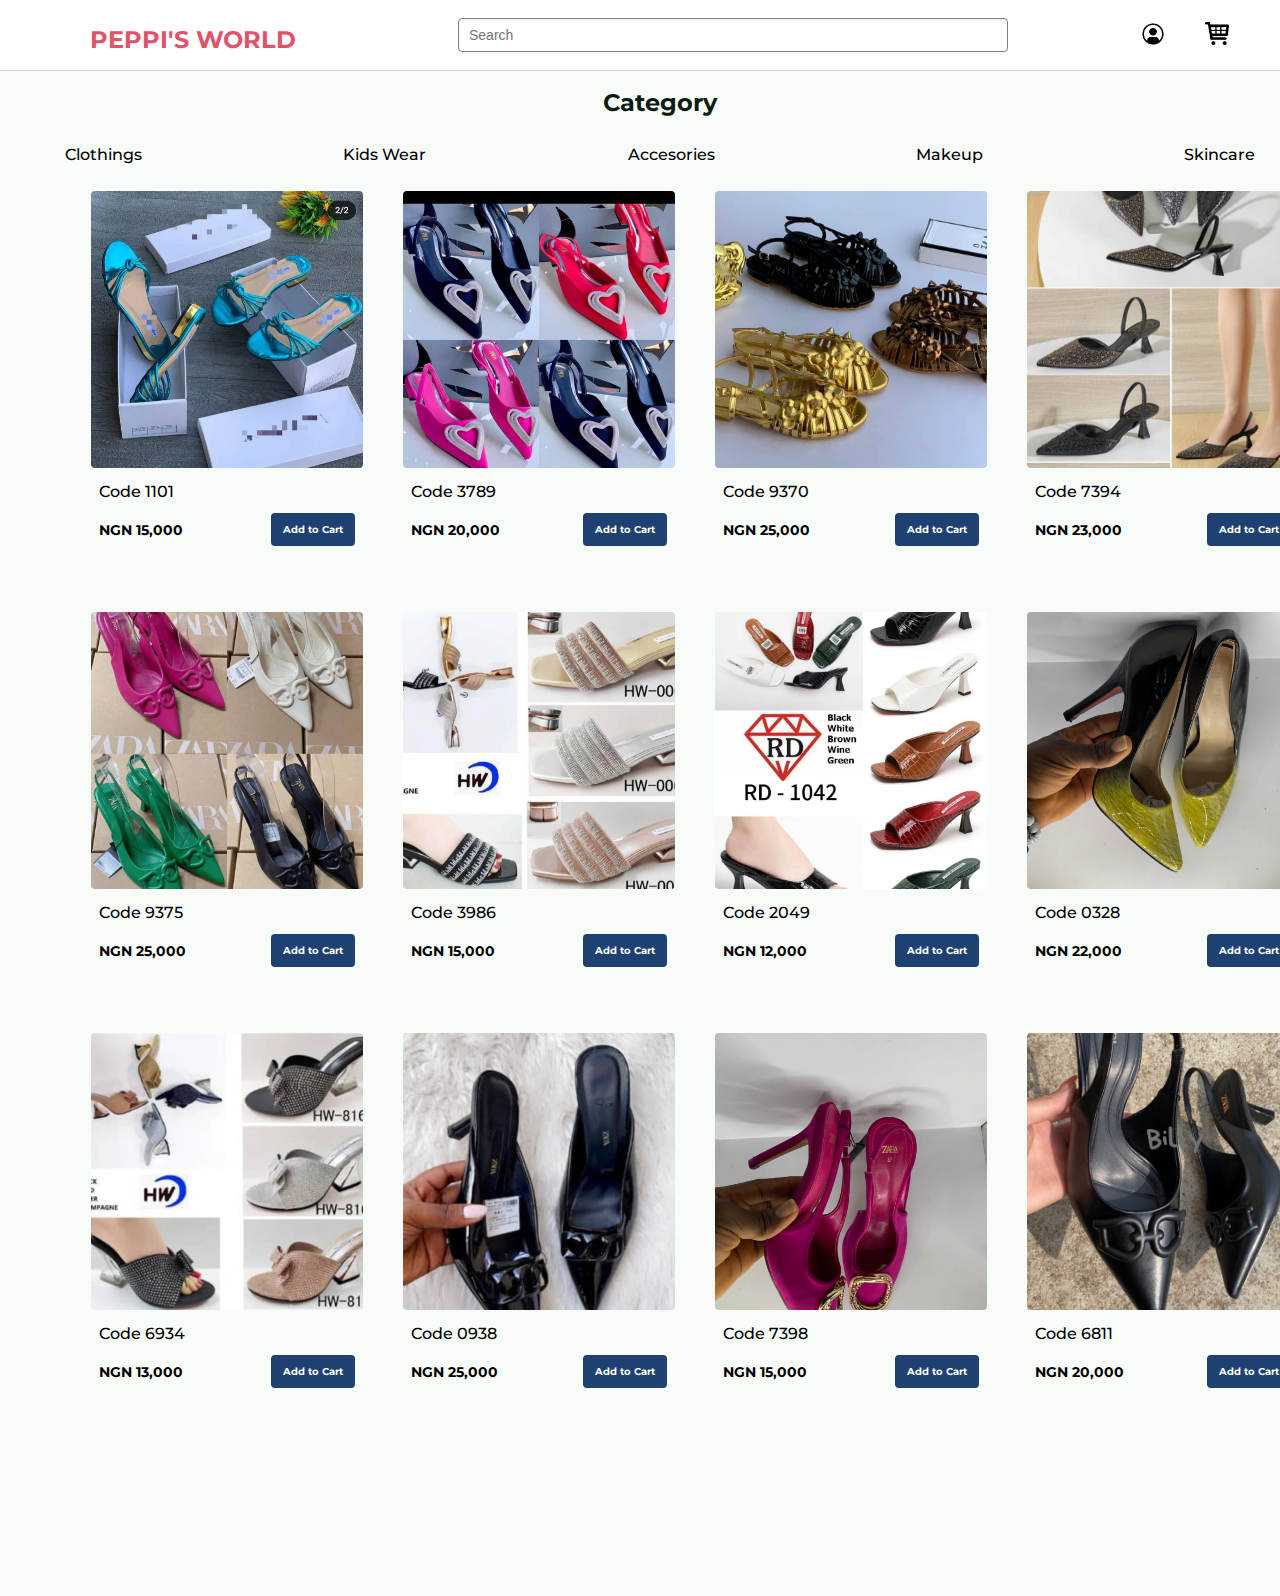
==== index.html @ 8a039e2f "updating-the-index" ====
<!DOCTYPE html>
<html>
    <head>
        <link rel="preconnect" href="https://fonts.googleapis.com">
        <link rel="preconnect" href="https://fonts.gstatic.com" crossorigin>
        <link href="https://fonts.googleapis.com/css2?family=Montserrat:wght@400;500;700&display=swap" rel="stylesheet">
          <link rel="stylesheet" href="styles/header.css">
          <link rel="stylesheet" href="styles/body.css">

          <link rel="stylesheet" href="https://cdnjs.cloudflare.com/ajax/libs/font-awesome/6.4.2/css/all.min.css" integrity="sha512-z3gLpd7yknf1YoNbCzqRKc4qyor8gaKU1qmn+CShxbuBusANI9QpRohGBreCFkKxLhei6S9CQXFEbbKuqLg0DA==" crossorigin="anonymous" referrerpolicy="no-referrer" />


          <script>
            function redirectToCart(productInfo) {
                window.location.href = 'cart.html?product=' + encodeURIComponent(JSON.stringify(productInfo));
            }
        </script>
    </head>
    <body class="whole-body">
        <div class="fixed-to-the-top-header">
            <div class="header">
                <div class="left-section-header">
                   <div class="logo-of-the-website">
                        PEPPI'S WORLD
                   </div> 
                </div>
                <div class="middle-section-header">
                    <input class="search-bar" type="text" placeholder="Search">
                </div>
                <div class="right-section-header">
                    <button class="cart-top-button">
                        <img class="black-cart-icon" src="icons/profile-icon.png" alt="">
                    </button>
                    <button class="cart-top-button" onclick="window.location.href='checkout.html';">
                        <img class="black-cart-icon" src="icons/black-cart-icon.png" alt="">
                    </button>
                    
                </div>
            </div>
        </div>

        <div>
            <div class="category-container">
                <div class="category">
                   Category
                </div>
                 <div class="category-box-button">
                    <button class="category-button">  
                         Clothings <i class="fa-solid fa-caret-down"></i>
                         <div class="drop-down-items">
                            <ul>
                                <li> <a href="#"> top </a></li>
                                <li> <a href="#">Skirt</a></li>
                              </ul>
                         </div>
                        </button>
                    
                     
                    
                    <button class="category-button">
                        Kids Wear <i class="fa-solid fa-caret-down"></i>
                        <div class="drop-down-items">
                            <ul>
                                <li> <a href="#"> top </a></li>
                                <li> <a href="#">Skirt</a></li>
                              </ul>
                         </div>
                    
                    </button> 
                    <button class="category-button">
                         Accesories <i class="fa-solid fa-caret-down"></i>
                    </button>
                    <button class="category-button">
                        Makeup    <i class="fa-solid fa-caret-down"></i>
                    </button>   
                    <button class="category-button">
                        Skincare  <i class="fa-solid fa-caret-down"></i>
                    </button> 

                 </div>  
            </div>
        </div>

        <div class="product-collection">
        <div class="product-container" onclick="redirectToCart({ 'image': 'images/WhatsApp Image 2023-11-13 at 12.34.05 PM (1).jpeg', 'name': 'Code 1101', 'price': 'NGN 15,000' });">
            <div class="image-container">
                <img class="product-image" src="images/WhatsApp Image 2023-11-13 at 12.34.05 PM (1).jpeg" alt="">
            </div>
                    <div class="name-price-addtoCart-container">
                            <div class="product-name-container">
                                <div class="product-name">
                                    Code 1101
                                </div>
                                
                            </div>
                            <div class="priceofproduct-and-addtoCart">
                                <div class="product-price">
                                    NGN 15,000
                                </div>
                                <button class="add-to-cart-button">
                                    Add to Cart
                                </button>
                            </div>
                        </div>    
                </div>

                <div class="product-container" onclick="redirectToCart({ 'image': 'images/WhatsApp Image 2023-11-13 at 12.34.04 PM (1).jpeg', 'name': 'Code 3789', 'price': 'NGN 20,000' });">
                    <div class="image-container">
                    <img class="product-image" src="images/WhatsApp Image 2023-11-13 at 12.34.04 PM (1).jpeg">
                    </div>
                    <div class="name-price-addtoCart-container">
                            <div class="product-name-container">
                                <div class="product-name">
                                    Code 3789
                                </div>
                                
                            </div>
                            <div class="priceofproduct-and-addtoCart">
                                <div class="product-price">
                                    NGN 20,000
                                </div>
                                <button class="add-to-cart-button">
                                    Add to Cart
                                </button>
                            </div>
                        </div>    
                </div>

                <div class="product-container" onclick="redirectToCart({ 'image': 'images/WhatsApp Image 2023-11-13 at 12.34.04 PM (1).jpeg', 'name': 'Code 9370', 'price': 'NGN 25,000' });">
                    <div class="image-container">
                    <img class="product-image" src="images/WhatsApp Image 2023-11-13 at 12.34.04 PM.jpeg" alt="">
                    </div>
                    <div class="name-price-addtoCart-container">
                            <div class="product-name-container">
                                <div class="product-name">
                                    Code 9370 
                                </div>
                                
                            </div>
                            <div class="priceofproduct-and-addtoCart">
                                <div class="product-price">
                                    NGN 25,000
                                </div>
                                <button class="add-to-cart-button">
                                    Add to Cart
                                </button>
                            </div>
                        </div>    
                </div>

                <div class="product-container" onclick="redirectToCart({ 'image': 'images/WhatsApp Image 2023-11-13 at 12.34.05 PM (1).jpeg', 'name': 'Code 7394', 'price': 'NGN 23,000' });">
                    <div class="image-container">
                    <img class="product-image" src="images/WhatsApp Image 2023-11-13 at 12.34.05 PM.jpeg" alt="">
                    </div>
                    <div class="name-price-addtoCart-container">
                            <div class="product-name-container">
                                <div class="product-name">
                                    Code 7394 
                                </div>
                                
                            </div>
                            <div class="priceofproduct-and-addtoCart">
                                <div class="product-price">
                                    NGN 23,000
                                </div>
                                <button class="add-to-cart-button">
                                    Add to Cart
                                </button>
                            </div>
                     </div>    
      
                </div>

                <div class="product-container" onclick="redirectToCart({ 'image': 'images/shoe5.jpeg', 'name': 'Code 9375', 'price': 'NGN 25,000' });">
                    <div class="image-container">
                    <img class="product-image" src="images/shoe5.jpeg" alt="">
                    </div>
                    <div class="name-price-addtoCart-container">
                            <div class="product-name-container">
                                <div class="product-name">
                                    Code 9375  
                                </div>
                                
                            </div>
                            <div class="priceofproduct-and-addtoCart">
                                <div class="product-price">
                                    NGN 25,000
                                </div>
                                <button class="add-to-cart-button">
                                    Add to Cart
                                </button>
                            </div>
                     </div>    
      
                </div>

                <div class="product-container" onclick="redirectToCart({ 'image': 'images/shoe6.jpeg', 'name': 'Code 3986', 'price': 'NGN 15,000' });">
                    <div class="image-container">
                    <img class="product-image" src="images/shoe6.jpeg" alt="">
                    </div>
                    <div class="name-price-addtoCart-container">
                            <div class="product-name-container">
                                <div class="product-name">
                                    Code 3986 
                                </div>
                                
                            </div>
                            <div class="priceofproduct-and-addtoCart">
                                <div class="product-price">
                                    NGN 15,000
                                </div>
                                <button class="add-to-cart-button">
                                    Add to Cart
                                </button>
                            </div>
                     </div>    
                </div>

                <div class="product-container" onclick="redirectToCart({ 'image': 'images/shoe9.jpeg', 'name': 'Code 2049', 'price': 'NGN 12,000' });">
                    <div class="image-container">
                    <img class="product-image" src="images/shoe9.jpeg" alt="">
                    </div>
                    <div class="name-price-addtoCart-container">
                            <div class="product-name-container">
                                <div class="product-name">
                                    Code 2049 
                                </div>
                                
                            </div>
                            <div class="priceofproduct-and-addtoCart">
                                <div class="product-price">
                                    NGN 12,000
                                </div>
                                <button class="add-to-cart-button">
                                    Add to Cart
                                </button>
                            </div>
                     </div>    
                </div>

                <div class="product-container" onclick="redirectToCart({ 'image': 'images/shoe8.jpeg', 'name': 'Code 0328', 'price': 'NGN 22,000' });">
                    <div class="image-container">
                    <img class="product-image" src="images/shoe8.jpeg" alt="">
                    </div>
                    <div class="name-price-addtoCart-container">
                            <div class="product-name-container">
                                <div class="product-name">
                                    Code 0328
                                </div>
                                
                            </div>
                            <div class="priceofproduct-and-addtoCart">
                                <div class="product-price">
                                    NGN 22,000
                                </div>
                                <button class="add-to-cart-button">
                                    Add to Cart
                                </button>
                            </div>
                     </div>    
                </div>

                <div class="product-container" onclick="redirectToCart({ 'image': 'images/shoe7.jpeg', 'name': 'Code 6934', 'price': 'NGN 13,000' });">
                    <div class="image-container">
                    <img class="product-image" src="images/shoe7.jpeg">
                    </div>
                    <div class="name-price-addtoCart-container">
                            <div class="product-name-container">
                                <div class="product-name">
                                    Code 6934  
                                </div>
                                
                            </div>
                            <div class="priceofproduct-and-addtoCart">
                                <div class="product-price">
                                    NGN 13,000
                                </div>
                                <button class="add-to-cart-button">
                                    Add to Cart
                                </button>
                            </div>
                     </div>    
                </div>

                <div class="product-container" onclick="redirectToCart({ 'image': 'images/shoe101.jpeg', 'name': 'Code 0938', 'price': 'NGN 25,000' });">
                    <div class="image-container">
                    <img class="product-image" src="images/shoe101.jpeg" >
                    </div>
                    <div class="name-price-addtoCart-container">
                            <div class="product-name-container">
                                <div class="product-name">
                                    Code 0938
                                </div>
                                
                            </div>
                            <div class="priceofproduct-and-addtoCart">
                                <div class="product-price">
                                    NGN 25,000
                                </div>
                                <button class="add-to-cart-button">
                                    Add to Cart
                                </button>
                            </div>
                     </div>    
                </div>

                <div class="product-container" onclick="redirectToCart({ 'image': 'images/shoe11.jpeg', 'name': 'Code 7398', 'price': 'NGN 15,000' });">
                    <div class="image-container">
                    <img class="product-image" src="images/shoe11.jpeg" >
                    </div>
                    <div class="name-price-addtoCart-container">
                            <div class="product-name-container">
                                <div class="product-name">
                                    Code 7398 
                                </div>
                                
                            </div>
                            <div class="priceofproduct-and-addtoCart">
                                <div class="product-price">
                                    NGN 15,000
                                </div>
                                <button class="add-to-cart-button">
                                    Add to Cart
                                </button>
                            </div>
                     </div>    
                </div>

                <div class="product-container" onclick="redirectToCart({ 'image': 'images/shoe12.jpeg', 'name': 'Code 6811', 'price': 'NGN 20,000' });">
                    <div class="image-container">
                    <img class="product-image" src="images/shoe12.jpeg" alt="">
                    </div>
                    <div class="name-price-addtoCart-container">
                            <div class="product-name-container">
                                <div class="product-name">
                                    Code 6811
                                </div>
                                
                            </div>
                            <div class="priceofproduct-and-addtoCart">
                                <div class="product-price">
                                    NGN 20,000
                                </div>
                                <button class="add-to-cart-button">
                                    Add to Cart
                                </button>
                            </div>
                     </div>    
      
                </div>
         </div> 
         
         
    </body>
</html>
---- styles/header.css ----
.whole-body{
    padding-top: 80px;
    background-color: rgb(248, 252, 249);
}

.fixed-to-the-top-header {
    z-index: 100;
    position: fixed;
    top: 0;
    left: 0;
    right: 0;
    height: 70px;
    background-color: white;
    border-bottom-width: 1px;
    border-bottom-style: solid;
    border-bottom-color: rgb(212, 212, 212);
}


.header {
    height: 70px;
    display: flex;
    flex-direction: row;
    justify-content: space-between;
    align-items: center;

}

.left-section-header {
    display: flex;
    flex-direction: row;
    align-items: center;  
}

.middle-section-header {
    flex: 1;
    margin-left: 70px;
    margin-right: 35px;
    max-width: 550px;
    display: flex;
    flex-direction: row;
    align-items: center;
}

.right-section-header {
    width: 100px;
    display: flex;
    align-items: center;
    justify-content: space-between;
    margin-right: 45px;
    flex-shrink: 0;
   
}

.logo-of-the-website {
    margin-left: 90px;
    height: 20px;
    color: rgb(223, 83, 107);
    font-weight: 700;
    font-size: 24px;
}

.search-bar {
    flex: 1;
    height: 30px;
    font-size: 14px;
    border-style: solid;
    border-width: 1px;
    border-color: gray;
    padding-left: 10px;
    border-radius: 4px;
    box-shadow: inset 1px 2px 3px rgba(0, 0, 0, 0.05);
    width: 0px;
}

.cart-top-button {
    border: none;
    background-color: white;
}

.black-cart-icon {
    width: 24px;
    
}
---- styles/body.css ----
body {
    height: 1500px;
    padding-left: 60px;
    padding-right: 60px;
    font-family: Montserrat;
}

.category-container {
    display: flex;
    flex-direction: column;
    margin-left: 48px;
    height: 50px;
    align-items: center;
    padding-right: 8px;
}

.category {
    font-family: Montserrat;
    font-weight: 700;
    font-size: 24px;
    margin-bottom: 20px;
    font-weight: bold;
    color: rgb(13, 28, 16);
}

.category-box-button {
    width: 1210px;
    display: flex;
    flex-direction: row;
    justify-content: space-between;
}

.category-button {
    font-family: Montserrat;
    font-weight: 500;
    padding: 8px 10px;
    background-color: transparent;
    border: none;
    font-size: 16px;
    transition: 0.3s;
}

.category-button:hover  {
    color: rgb(255, 118, 118);
    position: relative;
}

ul  {
    list-style: none;
    
}

ul li a {
    text-decoration: none;
}

ul li {
    margin-bottom: 16px;
}



.category-button:hover .drop-down-items {
    color: rgb(255, 118, 118);
    position: absolute;
    opacity: 1;
    background-color: black;
    
}

.drop-down-items  {
   position: absolute;
   opacity: 0;
   padding-right: 50px;
   
}


.product-container {
    margin-top: 50px;
    margin-left: 20px;
    width: 272px;
    padding-bottom: 10px;
    box-shadow: inset;
    border-style: solid;
    border-radius: 4px;
    border-color: transparent;
}

.product-container:hover {
    border-color: rgb(254, 187, 187);
    border-style: solid;
    border-radius: 4px;
    cursor: pointer;
}



.product-image {
    width: 272px;
    height: 277px;
    border-radius: 4px;
    object-fit: cover;
}


.product-name-container{
    display: flex;
    margin-top: 10px;
    margin-bottom: 12px;
}

.product-name{
    margin-right: 50px;
    font-weight: 500;
    font-size: 16px;
}

.priceofproduct-and-addtoCart{
    display: flex;
    flex-direction: row;
    justify-content: space-between;
    align-items: center;
}

.name-price-addtoCart-container {
    padding-left: 8px;
    padding-right: 8px;
}

.product-price {
    font-weight: 700;
    font-size: 14px;
}

.add-to-cart-button {
    font-family: Montserrat;
    font-weight: 500;
    background-color: rgb(31, 65, 114);
    border: none;
    padding: 10px 12px;
    font-weight: bold;
    border-radius: 4px;
    font-size: 10px;
    color: white;

}

.product-collection{
    display: grid;
    grid-template-columns: 1fr 1fr 1fr 1fr;
    column-gap: 14px;
}
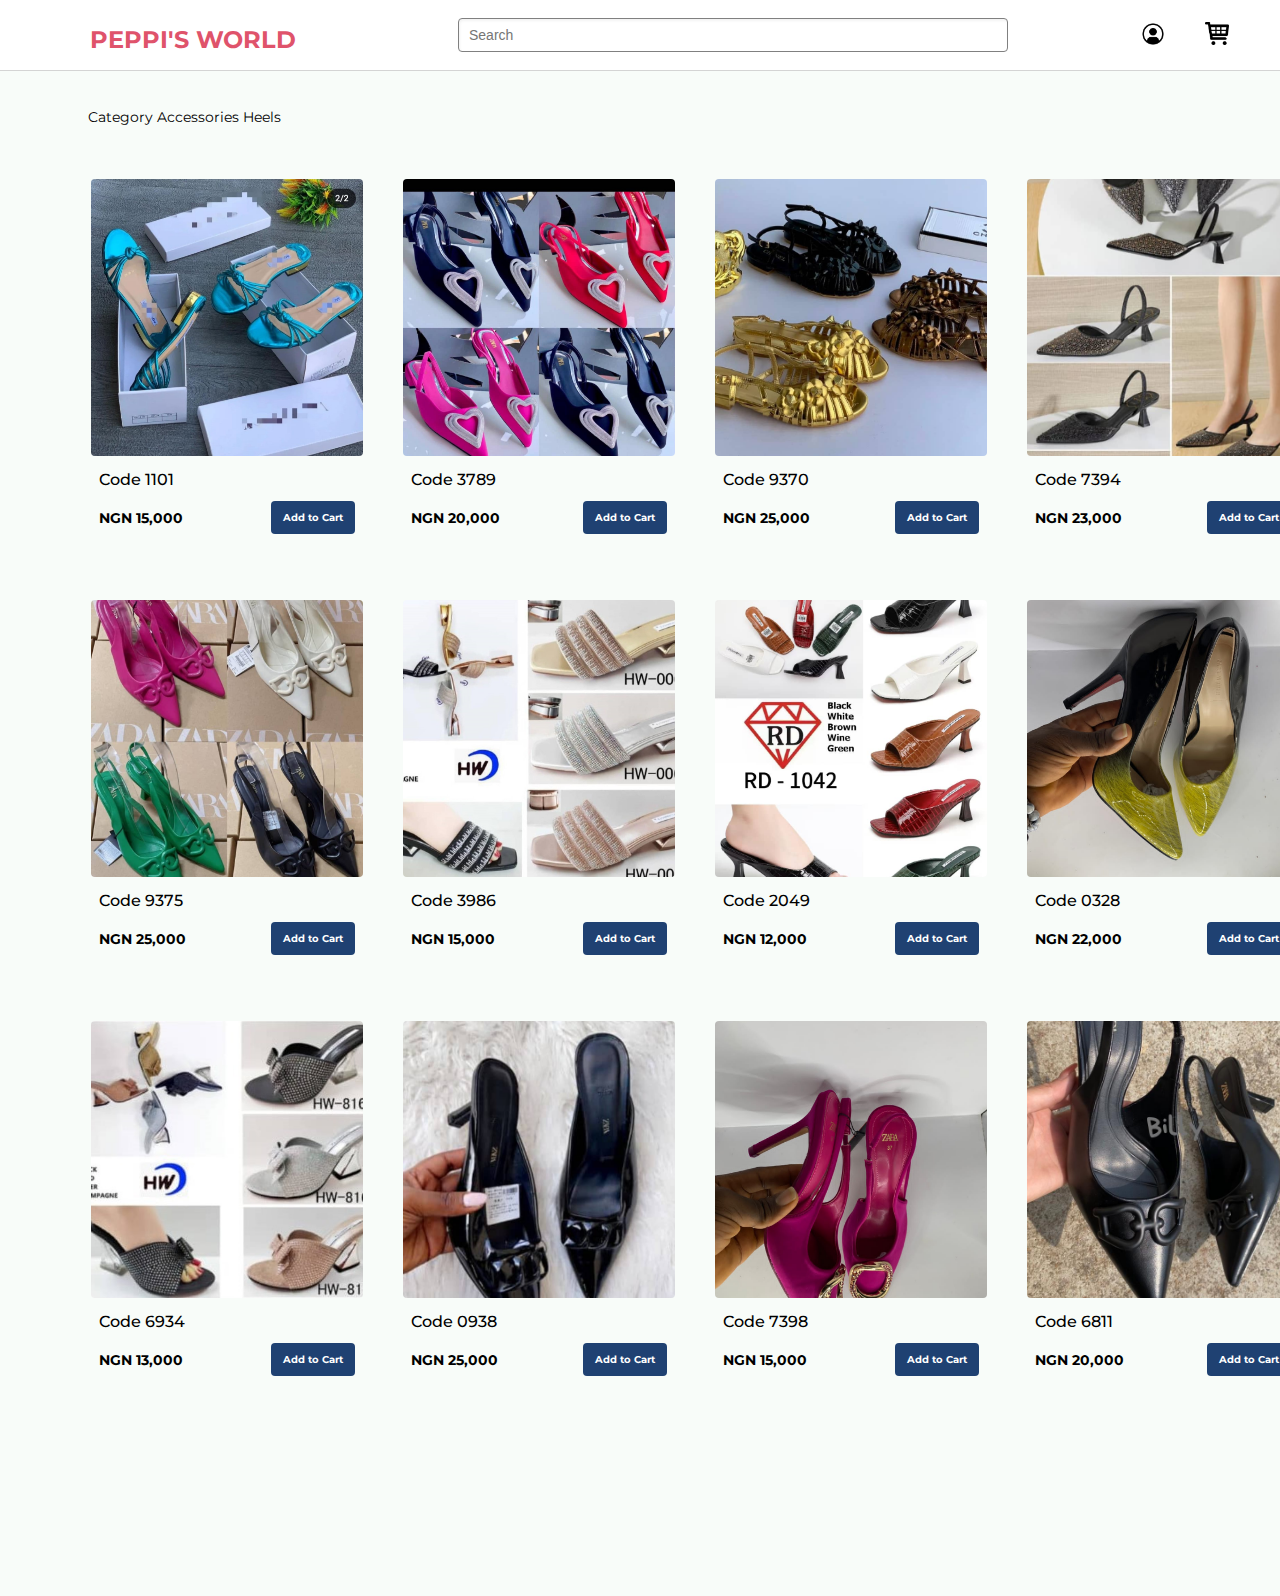
==== commit fd0ed04d: "updated-all" ====
--- a/index.html
+++ b/index.html
@@ -39,47 +39,12 @@
             </div>
         </div>
 
-        <div>
-            <div class="category-container">
-                <div class="category">
-                   Category
-                </div>
-                 <div class="category-box-button">
-                    <button class="category-button">  
-                         Clothings <i class="fa-solid fa-caret-down"></i>
-                         <div class="drop-down-items">
-                            <ul>
-                                <li> <a href="#"> top </a></li>
-                                <li> <a href="#">Skirt</a></li>
-                              </ul>
-                         </div>
-                        </button>
-                    
-                     
-                    
-                    <button class="category-button">
-                        Kids Wear <i class="fa-solid fa-caret-down"></i>
-                        <div class="drop-down-items">
-                            <ul>
-                                <li> <a href="#"> top </a></li>
-                                <li> <a href="#">Skirt</a></li>
-                              </ul>
-                         </div>
-                    
-                    </button> 
-                    <button class="category-button">
-                         Accesories <i class="fa-solid fa-caret-down"></i>
-                    </button>
-                    <button class="category-button">
-                        Makeup    <i class="fa-solid fa-caret-down"></i>
-                    </button>   
-                    <button class="category-button">
-                        Skincare  <i class="fa-solid fa-caret-down"></i>
-                    </button> 
-
-                 </div>  
-            </div>
+        
+        <div class="category-container">
+            Category    <i class="fa-solid fa-greater-than" style="color: #0d1c10;"></i> Accessories <i class="fa-solid fa-greater-than" style="color: #0d1c10;"></i> Heels
+                
         </div>
+        
 
         <div class="product-collection">
         <div class="product-container" onclick="redirectToCart({ 'image': 'images/WhatsApp Image 2023-11-13 at 12.34.05 PM (1).jpeg', 'name': 'Code 1101', 'price': 'NGN 15,000' });">
--- a/styles/body.css
+++ b/styles/body.css
@@ -6,75 +6,11 @@
 }
 
 .category-container {
-    display: flex;
-    flex-direction: column;
-    margin-left: 48px;
-    height: 50px;
-    align-items: center;
-    padding-right: 8px;
+    font-size: 14px;
+    font-weight: 400;
+    margin-left: 20px;
+    margin-top: 20px;
 }
-
-.category {
-    font-family: Montserrat;
-    font-weight: 700;
-    font-size: 24px;
-    margin-bottom: 20px;
-    font-weight: bold;
-    color: rgb(13, 28, 16);
-}
-
-.category-box-button {
-    width: 1210px;
-    display: flex;
-    flex-direction: row;
-    justify-content: space-between;
-}
-
-.category-button {
-    font-family: Montserrat;
-    font-weight: 500;
-    padding: 8px 10px;
-    background-color: transparent;
-    border: none;
-    font-size: 16px;
-    transition: 0.3s;
-}
-
-.category-button:hover  {
-    color: rgb(255, 118, 118);
-    position: relative;
-}
-
-ul  {
-    list-style: none;
-    
-}
-
-ul li a {
-    text-decoration: none;
-}
-
-ul li {
-    margin-bottom: 16px;
-}
-
-
-
-.category-button:hover .drop-down-items {
-    color: rgb(255, 118, 118);
-    position: absolute;
-    opacity: 1;
-    background-color: black;
-    
-}
-
-.drop-down-items  {
-   position: absolute;
-   opacity: 0;
-   padding-right: 50px;
-   
-}
-
 
 .product-container {
     margin-top: 50px;
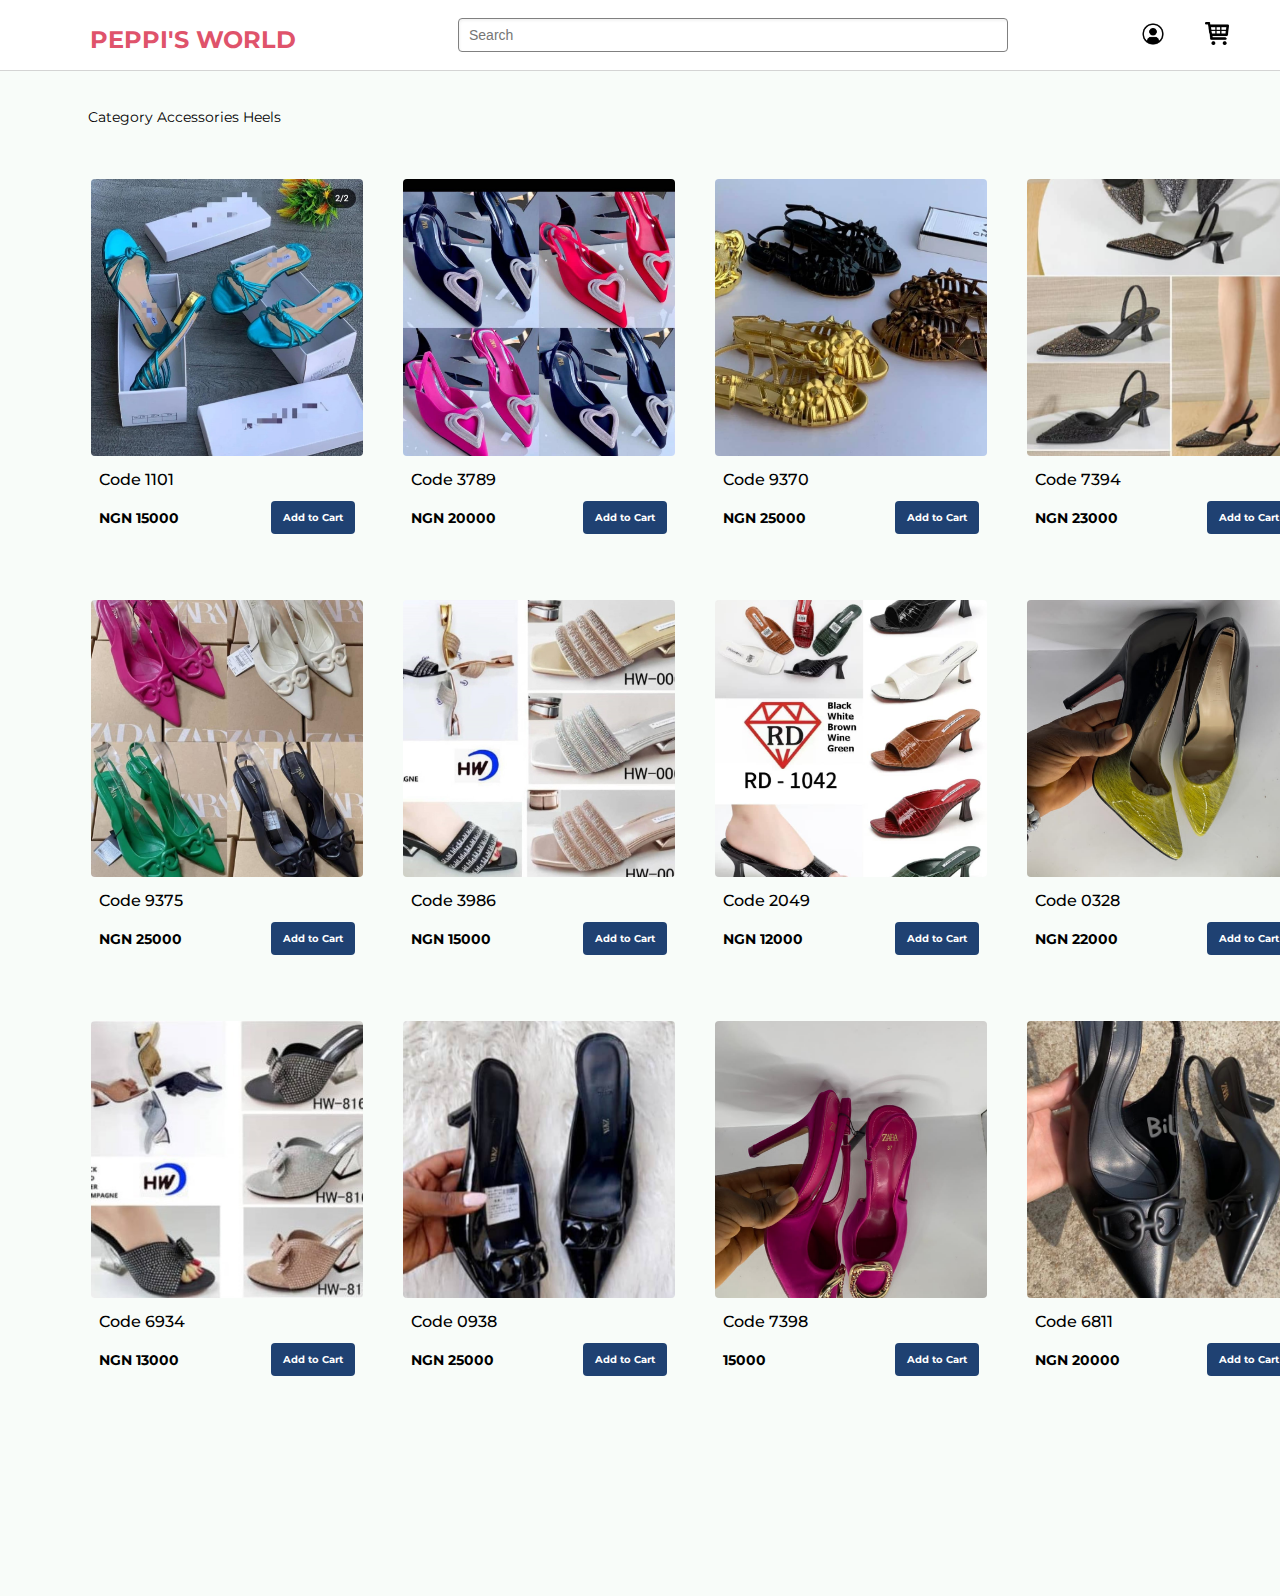
==== commit 5b77274b: "Update index.html" ====
--- a/index.html
+++ b/index.html
@@ -11,10 +11,26 @@
 
 
           <script>
+            document.addEventListener("DOMContentLoaded", function () {
+                const searchInput = document.getElementById('searchInput');
+                const productContainers = document.querySelectorAll('.product-container');
+        
+                searchInput.addEventListener('input', function () {
+                    const searchValue = this.value.toLowerCase();
+        
+                    productContainers.forEach(container => {
+                        const productName = container.querySelector('.product-name').innerText.toLowerCase();
+                        const displayStyle = productName.includes(searchValue) ? 'block' : 'none';
+                        container.style.display = displayStyle;
+                    });
+                });
+            });
+        
             function redirectToCart(productInfo) {
                 window.location.href = 'cart.html?product=' + encodeURIComponent(JSON.stringify(productInfo));
             }
         </script>
+        
     </head>
     <body class="whole-body">
         <div class="fixed-to-the-top-header">
@@ -25,7 +41,8 @@
                    </div> 
                 </div>
                 <div class="middle-section-header">
-                    <input class="search-bar" type="text" placeholder="Search">
+                    <input class="search-bar" type="text" placeholder="Search" id="searchInput">
+
                 </div>
                 <div class="right-section-header">
                     <button class="cart-top-button">
@@ -47,7 +64,7 @@
         
 
         <div class="product-collection">
-        <div class="product-container" onclick="redirectToCart({ 'image': 'images/WhatsApp Image 2023-11-13 at 12.34.05 PM (1).jpeg', 'name': 'Code 1101', 'price': 'NGN 15,000' });">
+        <div class="product-container" onclick="redirectToCart({ 'image': 'images/WhatsApp Image 2023-11-13 at 12.34.05 PM (1).jpeg', 'name': 'Code 1101', 'price': 'NGN 15000' });">
             <div class="image-container">
                 <img class="product-image" src="images/WhatsApp Image 2023-11-13 at 12.34.05 PM (1).jpeg" alt="">
             </div>
@@ -60,7 +77,7 @@
                             </div>
                             <div class="priceofproduct-and-addtoCart">
                                 <div class="product-price">
-                                    NGN 15,000
+                                    NGN 15000
                                 </div>
                                 <button class="add-to-cart-button">
                                     Add to Cart
@@ -69,7 +86,7 @@
                         </div>    
                 </div>
 
-                <div class="product-container" onclick="redirectToCart({ 'image': 'images/WhatsApp Image 2023-11-13 at 12.34.04 PM (1).jpeg', 'name': 'Code 3789', 'price': 'NGN 20,000' });">
+                <div class="product-container" onclick="redirectToCart({ 'image': 'images/WhatsApp Image 2023-11-13 at 12.34.04 PM (1).jpeg', 'name': 'Code 3789', 'price': 'NGN 20000' });">
                     <div class="image-container">
                     <img class="product-image" src="images/WhatsApp Image 2023-11-13 at 12.34.04 PM (1).jpeg">
                     </div>
@@ -82,7 +99,7 @@
                             </div>
                             <div class="priceofproduct-and-addtoCart">
                                 <div class="product-price">
-                                    NGN 20,000
+                                    NGN 20000
                                 </div>
                                 <button class="add-to-cart-button">
                                     Add to Cart
@@ -91,7 +108,7 @@
                         </div>    
                 </div>
 
-                <div class="product-container" onclick="redirectToCart({ 'image': 'images/WhatsApp Image 2023-11-13 at 12.34.04 PM (1).jpeg', 'name': 'Code 9370', 'price': 'NGN 25,000' });">
+                <div class="product-container" onclick="redirectToCart({ 'image': 'images/WhatsApp Image 2023-11-13 at 12.34.04 PM (1).jpeg', 'name': 'Code 9370', 'price': 'NGN 25000' });">
                     <div class="image-container">
                     <img class="product-image" src="images/WhatsApp Image 2023-11-13 at 12.34.04 PM.jpeg" alt="">
                     </div>
@@ -104,7 +121,7 @@
                             </div>
                             <div class="priceofproduct-and-addtoCart">
                                 <div class="product-price">
-                                    NGN 25,000
+                                    NGN 25000
                                 </div>
                                 <button class="add-to-cart-button">
                                     Add to Cart
@@ -113,7 +130,7 @@
                         </div>    
                 </div>
 
-                <div class="product-container" onclick="redirectToCart({ 'image': 'images/WhatsApp Image 2023-11-13 at 12.34.05 PM (1).jpeg', 'name': 'Code 7394', 'price': 'NGN 23,000' });">
+                <div class="product-container" onclick="redirectToCart({ 'image': 'images/WhatsApp Image 2023-11-13 at 12.34.05 PM (1).jpeg', 'name': 'Code 7394', 'price': 'NGN 23000' });">
                     <div class="image-container">
                     <img class="product-image" src="images/WhatsApp Image 2023-11-13 at 12.34.05 PM.jpeg" alt="">
                     </div>
@@ -126,7 +143,7 @@
                             </div>
                             <div class="priceofproduct-and-addtoCart">
                                 <div class="product-price">
-                                    NGN 23,000
+                                    NGN 23000
                                 </div>
                                 <button class="add-to-cart-button">
                                     Add to Cart
@@ -136,7 +153,7 @@
       
                 </div>
 
-                <div class="product-container" onclick="redirectToCart({ 'image': 'images/shoe5.jpeg', 'name': 'Code 9375', 'price': 'NGN 25,000' });">
+                <div class="product-container" onclick="redirectToCart({ 'image': 'images/shoe5.jpeg', 'name': 'Code 9375', 'price': 'NGN 25000' });">
                     <div class="image-container">
                     <img class="product-image" src="images/shoe5.jpeg" alt="">
                     </div>
@@ -149,7 +166,7 @@
                             </div>
                             <div class="priceofproduct-and-addtoCart">
                                 <div class="product-price">
-                                    NGN 25,000
+                                    NGN 25000
                                 </div>
                                 <button class="add-to-cart-button">
                                     Add to Cart
@@ -159,7 +176,7 @@
       
                 </div>
 
-                <div class="product-container" onclick="redirectToCart({ 'image': 'images/shoe6.jpeg', 'name': 'Code 3986', 'price': 'NGN 15,000' });">
+                <div class="product-container" onclick="redirectToCart({ 'image': 'images/shoe6.jpeg', 'name': 'Code 3986', 'price': 'NGN 15000' });">
                     <div class="image-container">
                     <img class="product-image" src="images/shoe6.jpeg" alt="">
                     </div>
@@ -172,16 +189,16 @@
                             </div>
                             <div class="priceofproduct-and-addtoCart">
                                 <div class="product-price">
-                                    NGN 15,000
-                                </div>
-                                <button class="add-to-cart-button">
-                                    Add to Cart
-                                </button>
-                            </div>
-                     </div>    
-                </div>
-
-                <div class="product-container" onclick="redirectToCart({ 'image': 'images/shoe9.jpeg', 'name': 'Code 2049', 'price': 'NGN 12,000' });">
+                                    NGN 15000
+                                </div>
+                                <button class="add-to-cart-button">
+                                    Add to Cart
+                                </button>
+                            </div>
+                     </div>    
+                </div>
+
+                <div class="product-container" onclick="redirectToCart({ 'image': 'images/shoe9.jpeg', 'name': 'Code 2049', 'price': 'NGN 12000' });">
                     <div class="image-container">
                     <img class="product-image" src="images/shoe9.jpeg" alt="">
                     </div>
@@ -194,16 +211,16 @@
                             </div>
                             <div class="priceofproduct-and-addtoCart">
                                 <div class="product-price">
-                                    NGN 12,000
-                                </div>
-                                <button class="add-to-cart-button">
-                                    Add to Cart
-                                </button>
-                            </div>
-                     </div>    
-                </div>
-
-                <div class="product-container" onclick="redirectToCart({ 'image': 'images/shoe8.jpeg', 'name': 'Code 0328', 'price': 'NGN 22,000' });">
+                                    NGN 12000
+                                </div>
+                                <button class="add-to-cart-button">
+                                    Add to Cart
+                                </button>
+                            </div>
+                     </div>    
+                </div>
+
+                <div class="product-container" onclick="redirectToCart({ 'image': 'images/shoe8.jpeg', 'name': 'Code 0328', 'price': 'NGN 22000' });">
                     <div class="image-container">
                     <img class="product-image" src="images/shoe8.jpeg" alt="">
                     </div>
@@ -216,16 +233,16 @@
                             </div>
                             <div class="priceofproduct-and-addtoCart">
                                 <div class="product-price">
-                                    NGN 22,000
-                                </div>
-                                <button class="add-to-cart-button">
-                                    Add to Cart
-                                </button>
-                            </div>
-                     </div>    
-                </div>
-
-                <div class="product-container" onclick="redirectToCart({ 'image': 'images/shoe7.jpeg', 'name': 'Code 6934', 'price': 'NGN 13,000' });">
+                                    NGN 22000
+                                </div>
+                                <button class="add-to-cart-button">
+                                    Add to Cart
+                                </button>
+                            </div>
+                     </div>    
+                </div>
+
+                <div class="product-container" onclick="redirectToCart({ 'image': 'images/shoe7.jpeg', 'name': 'Code 6934', 'price': 'NGN 13000' });">
                     <div class="image-container">
                     <img class="product-image" src="images/shoe7.jpeg">
                     </div>
@@ -238,16 +255,16 @@
                             </div>
                             <div class="priceofproduct-and-addtoCart">
                                 <div class="product-price">
-                                    NGN 13,000
-                                </div>
-                                <button class="add-to-cart-button">
-                                    Add to Cart
-                                </button>
-                            </div>
-                     </div>    
-                </div>
-
-                <div class="product-container" onclick="redirectToCart({ 'image': 'images/shoe101.jpeg', 'name': 'Code 0938', 'price': 'NGN 25,000' });">
+                                    NGN 13000
+                                </div>
+                                <button class="add-to-cart-button">
+                                    Add to Cart
+                                </button>
+                            </div>
+                     </div>    
+                </div>
+
+                <div class="product-container" onclick="redirectToCart({ 'image': 'images/shoe101.jpeg', 'name': 'Code 0938', 'price': 'NGN 25000' });">
                     <div class="image-container">
                     <img class="product-image" src="images/shoe101.jpeg" >
                     </div>
@@ -260,16 +277,16 @@
                             </div>
                             <div class="priceofproduct-and-addtoCart">
                                 <div class="product-price">
-                                    NGN 25,000
-                                </div>
-                                <button class="add-to-cart-button">
-                                    Add to Cart
-                                </button>
-                            </div>
-                     </div>    
-                </div>
-
-                <div class="product-container" onclick="redirectToCart({ 'image': 'images/shoe11.jpeg', 'name': 'Code 7398', 'price': 'NGN 15,000' });">
+                                    NGN 25000
+                                </div>
+                                <button class="add-to-cart-button">
+                                    Add to Cart
+                                </button>
+                            </div>
+                     </div>    
+                </div>
+
+                <div class="product-container" onclick="redirectToCart({ 'image': 'images/shoe11.jpeg', 'name': 'Code 7398', 'price': 'NGN 15000' });">
                     <div class="image-container">
                     <img class="product-image" src="images/shoe11.jpeg" >
                     </div>
@@ -282,16 +299,16 @@
                             </div>
                             <div class="priceofproduct-and-addtoCart">
                                 <div class="product-price">
-                                    NGN 15,000
-                                </div>
-                                <button class="add-to-cart-button">
-                                    Add to Cart
-                                </button>
-                            </div>
-                     </div>    
-                </div>
-
-                <div class="product-container" onclick="redirectToCart({ 'image': 'images/shoe12.jpeg', 'name': 'Code 6811', 'price': 'NGN 20,000' });">
+                                     15000
+                                </div>
+                                <button class="add-to-cart-button">
+                                    Add to Cart
+                                </button>
+                            </div>
+                     </div>    
+                </div>
+
+                <div class="product-container" onclick="redirectToCart({ 'image': 'images/shoe12.jpeg', 'name': 'Code 6811', 'price': 'NGN 20000' });">
                     <div class="image-container">
                     <img class="product-image" src="images/shoe12.jpeg" alt="">
                     </div>
@@ -304,7 +321,7 @@
                             </div>
                             <div class="priceofproduct-and-addtoCart">
                                 <div class="product-price">
-                                    NGN 20,000
+                                    NGN 20000
                                 </div>
                                 <button class="add-to-cart-button">
                                     Add to Cart
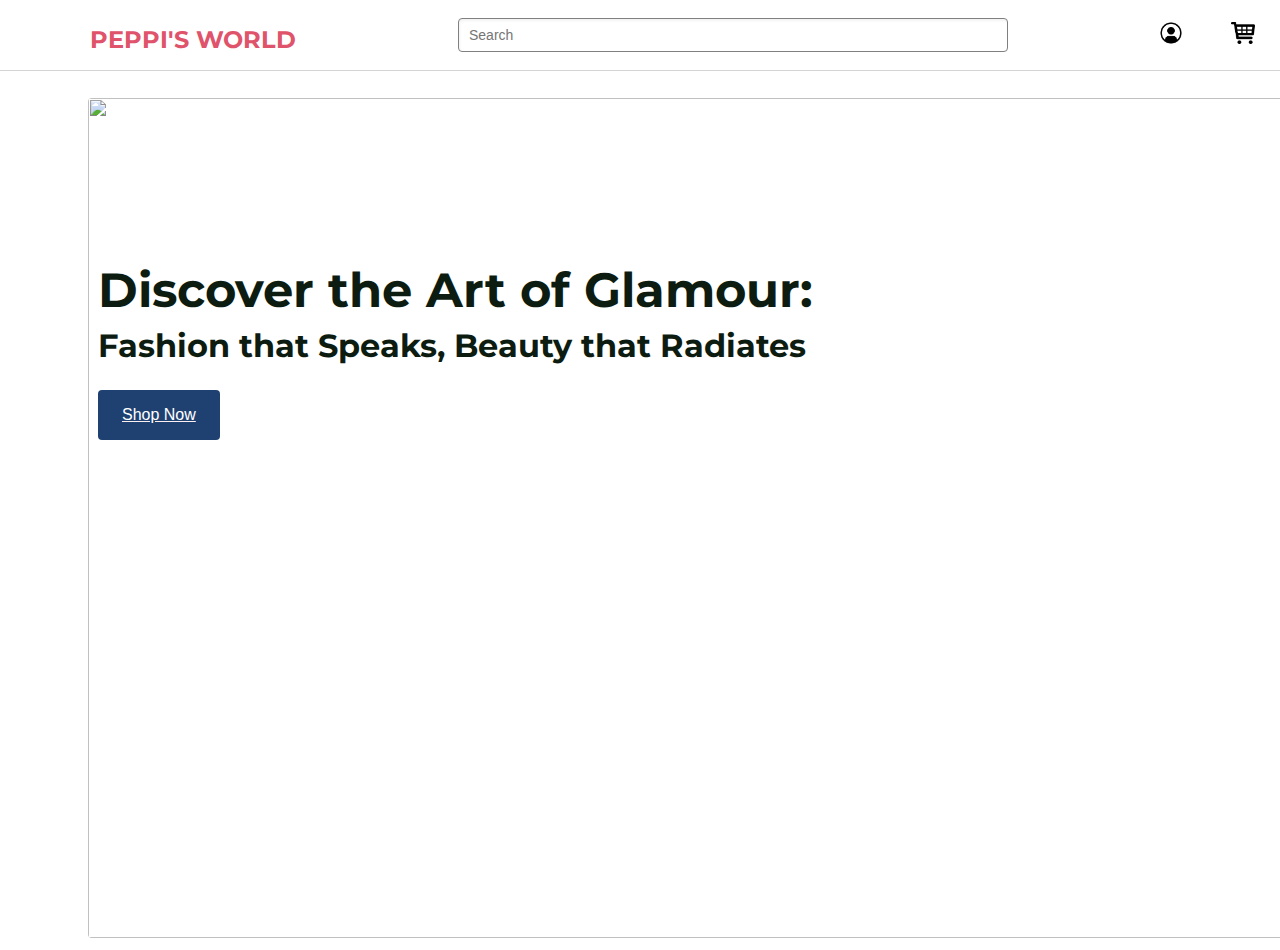
==== commit 3d2cc562: "Rename homepage.html to index.html" ====
--- a/index.html
+++ b/index.html
@@ -1,38 +1,16 @@
 <!DOCTYPE html>
 <html>
     <head>
+
         <link rel="preconnect" href="https://fonts.googleapis.com">
         <link rel="preconnect" href="https://fonts.gstatic.com" crossorigin>
         <link href="https://fonts.googleapis.com/css2?family=Montserrat:wght@400;500;700&display=swap" rel="stylesheet">
-          <link rel="stylesheet" href="styles/header.css">
-          <link rel="stylesheet" href="styles/body.css">
 
-          <link rel="stylesheet" href="https://cdnjs.cloudflare.com/ajax/libs/font-awesome/6.4.2/css/all.min.css" integrity="sha512-z3gLpd7yknf1YoNbCzqRKc4qyor8gaKU1qmn+CShxbuBusANI9QpRohGBreCFkKxLhei6S9CQXFEbbKuqLg0DA==" crossorigin="anonymous" referrerpolicy="no-referrer" />
+        <link rel="stylesheet" href="styles/header.css">
+        <link rel="stylesheet" href="homepage-styles/homepage.css">
 
-
-          <script>
-            document.addEventListener("DOMContentLoaded", function () {
-                const searchInput = document.getElementById('searchInput');
-                const productContainers = document.querySelectorAll('.product-container');
-        
-                searchInput.addEventListener('input', function () {
-                    const searchValue = this.value.toLowerCase();
-        
-                    productContainers.forEach(container => {
-                        const productName = container.querySelector('.product-name').innerText.toLowerCase();
-                        const displayStyle = productName.includes(searchValue) ? 'block' : 'none';
-                        container.style.display = displayStyle;
-                    });
-                });
-            });
-        
-            function redirectToCart(productInfo) {
-                window.location.href = 'cart.html?product=' + encodeURIComponent(JSON.stringify(productInfo));
-            }
-        </script>
-        
     </head>
-    <body class="whole-body">
+    <body>
         <div class="fixed-to-the-top-header">
             <div class="header">
                 <div class="left-section-header">
@@ -41,297 +19,40 @@
                    </div> 
                 </div>
                 <div class="middle-section-header">
-                    <input class="search-bar" type="text" placeholder="Search" id="searchInput">
-
+                    <input class="search-bar" type="text" placeholder="Search">
                 </div>
                 <div class="right-section-header">
                     <button class="cart-top-button">
                         <img class="black-cart-icon" src="icons/profile-icon.png" alt="">
                     </button>
-                    <button class="cart-top-button" onclick="window.location.href='checkout.html';">
+                    <button class="cart-top-button">
                         <img class="black-cart-icon" src="icons/black-cart-icon.png" alt="">
                     </button>
-                    
                 </div>
             </div>
         </div>
+        <div class="homepage-content">
+            <div>
+                <img class="first-homepage-pic" src="images/homepage3-removebg.png">
+            </div>
+            <div class="text-button-container">
+                <div class="homepage-text"> Discover the Art of Glamour:  
+                    <span><p>Fashion that Speaks, Beauty that Radiates</p></span>
+                   
+                   </div>
+                   <button onclick="redirectToLandingPage()">
+                    Shop Now
+                </button>
+             
+            </div>
+           
+        </div>
 
-        
-        <div class="category-container">
-            Category    <i class="fa-solid fa-greater-than" style="color: #0d1c10;"></i> Accessories <i class="fa-solid fa-greater-than" style="color: #0d1c10;"></i> Heels
-                
-        </div>
-        
-
-        <div class="product-collection">
-        <div class="product-container" onclick="redirectToCart({ 'image': 'images/WhatsApp Image 2023-11-13 at 12.34.05 PM (1).jpeg', 'name': 'Code 1101', 'price': 'NGN 15000' });">
-            <div class="image-container">
-                <img class="product-image" src="images/WhatsApp Image 2023-11-13 at 12.34.05 PM (1).jpeg" alt="">
-            </div>
-                    <div class="name-price-addtoCart-container">
-                            <div class="product-name-container">
-                                <div class="product-name">
-                                    Code 1101
-                                </div>
-                                
-                            </div>
-                            <div class="priceofproduct-and-addtoCart">
-                                <div class="product-price">
-                                    NGN 15000
-                                </div>
-                                <button class="add-to-cart-button">
-                                    Add to Cart
-                                </button>
-                            </div>
-                        </div>    
-                </div>
-
-                <div class="product-container" onclick="redirectToCart({ 'image': 'images/WhatsApp Image 2023-11-13 at 12.34.04 PM (1).jpeg', 'name': 'Code 3789', 'price': 'NGN 20000' });">
-                    <div class="image-container">
-                    <img class="product-image" src="images/WhatsApp Image 2023-11-13 at 12.34.04 PM (1).jpeg">
-                    </div>
-                    <div class="name-price-addtoCart-container">
-                            <div class="product-name-container">
-                                <div class="product-name">
-                                    Code 3789
-                                </div>
-                                
-                            </div>
-                            <div class="priceofproduct-and-addtoCart">
-                                <div class="product-price">
-                                    NGN 20000
-                                </div>
-                                <button class="add-to-cart-button">
-                                    Add to Cart
-                                </button>
-                            </div>
-                        </div>    
-                </div>
-
-                <div class="product-container" onclick="redirectToCart({ 'image': 'images/WhatsApp Image 2023-11-13 at 12.34.04 PM (1).jpeg', 'name': 'Code 9370', 'price': 'NGN 25000' });">
-                    <div class="image-container">
-                    <img class="product-image" src="images/WhatsApp Image 2023-11-13 at 12.34.04 PM.jpeg" alt="">
-                    </div>
-                    <div class="name-price-addtoCart-container">
-                            <div class="product-name-container">
-                                <div class="product-name">
-                                    Code 9370 
-                                </div>
-                                
-                            </div>
-                            <div class="priceofproduct-and-addtoCart">
-                                <div class="product-price">
-                                    NGN 25000
-                                </div>
-                                <button class="add-to-cart-button">
-                                    Add to Cart
-                                </button>
-                            </div>
-                        </div>    
-                </div>
-
-                <div class="product-container" onclick="redirectToCart({ 'image': 'images/WhatsApp Image 2023-11-13 at 12.34.05 PM (1).jpeg', 'name': 'Code 7394', 'price': 'NGN 23000' });">
-                    <div class="image-container">
-                    <img class="product-image" src="images/WhatsApp Image 2023-11-13 at 12.34.05 PM.jpeg" alt="">
-                    </div>
-                    <div class="name-price-addtoCart-container">
-                            <div class="product-name-container">
-                                <div class="product-name">
-                                    Code 7394 
-                                </div>
-                                
-                            </div>
-                            <div class="priceofproduct-and-addtoCart">
-                                <div class="product-price">
-                                    NGN 23000
-                                </div>
-                                <button class="add-to-cart-button">
-                                    Add to Cart
-                                </button>
-                            </div>
-                     </div>    
-      
-                </div>
-
-                <div class="product-container" onclick="redirectToCart({ 'image': 'images/shoe5.jpeg', 'name': 'Code 9375', 'price': 'NGN 25000' });">
-                    <div class="image-container">
-                    <img class="product-image" src="images/shoe5.jpeg" alt="">
-                    </div>
-                    <div class="name-price-addtoCart-container">
-                            <div class="product-name-container">
-                                <div class="product-name">
-                                    Code 9375  
-                                </div>
-                                
-                            </div>
-                            <div class="priceofproduct-and-addtoCart">
-                                <div class="product-price">
-                                    NGN 25000
-                                </div>
-                                <button class="add-to-cart-button">
-                                    Add to Cart
-                                </button>
-                            </div>
-                     </div>    
-      
-                </div>
-
-                <div class="product-container" onclick="redirectToCart({ 'image': 'images/shoe6.jpeg', 'name': 'Code 3986', 'price': 'NGN 15000' });">
-                    <div class="image-container">
-                    <img class="product-image" src="images/shoe6.jpeg" alt="">
-                    </div>
-                    <div class="name-price-addtoCart-container">
-                            <div class="product-name-container">
-                                <div class="product-name">
-                                    Code 3986 
-                                </div>
-                                
-                            </div>
-                            <div class="priceofproduct-and-addtoCart">
-                                <div class="product-price">
-                                    NGN 15000
-                                </div>
-                                <button class="add-to-cart-button">
-                                    Add to Cart
-                                </button>
-                            </div>
-                     </div>    
-                </div>
-
-                <div class="product-container" onclick="redirectToCart({ 'image': 'images/shoe9.jpeg', 'name': 'Code 2049', 'price': 'NGN 12000' });">
-                    <div class="image-container">
-                    <img class="product-image" src="images/shoe9.jpeg" alt="">
-                    </div>
-                    <div class="name-price-addtoCart-container">
-                            <div class="product-name-container">
-                                <div class="product-name">
-                                    Code 2049 
-                                </div>
-                                
-                            </div>
-                            <div class="priceofproduct-and-addtoCart">
-                                <div class="product-price">
-                                    NGN 12000
-                                </div>
-                                <button class="add-to-cart-button">
-                                    Add to Cart
-                                </button>
-                            </div>
-                     </div>    
-                </div>
-
-                <div class="product-container" onclick="redirectToCart({ 'image': 'images/shoe8.jpeg', 'name': 'Code 0328', 'price': 'NGN 22000' });">
-                    <div class="image-container">
-                    <img class="product-image" src="images/shoe8.jpeg" alt="">
-                    </div>
-                    <div class="name-price-addtoCart-container">
-                            <div class="product-name-container">
-                                <div class="product-name">
-                                    Code 0328
-                                </div>
-                                
-                            </div>
-                            <div class="priceofproduct-and-addtoCart">
-                                <div class="product-price">
-                                    NGN 22000
-                                </div>
-                                <button class="add-to-cart-button">
-                                    Add to Cart
-                                </button>
-                            </div>
-                     </div>    
-                </div>
-
-                <div class="product-container" onclick="redirectToCart({ 'image': 'images/shoe7.jpeg', 'name': 'Code 6934', 'price': 'NGN 13000' });">
-                    <div class="image-container">
-                    <img class="product-image" src="images/shoe7.jpeg">
-                    </div>
-                    <div class="name-price-addtoCart-container">
-                            <div class="product-name-container">
-                                <div class="product-name">
-                                    Code 6934  
-                                </div>
-                                
-                            </div>
-                            <div class="priceofproduct-and-addtoCart">
-                                <div class="product-price">
-                                    NGN 13000
-                                </div>
-                                <button class="add-to-cart-button">
-                                    Add to Cart
-                                </button>
-                            </div>
-                     </div>    
-                </div>
-
-                <div class="product-container" onclick="redirectToCart({ 'image': 'images/shoe101.jpeg', 'name': 'Code 0938', 'price': 'NGN 25000' });">
-                    <div class="image-container">
-                    <img class="product-image" src="images/shoe101.jpeg" >
-                    </div>
-                    <div class="name-price-addtoCart-container">
-                            <div class="product-name-container">
-                                <div class="product-name">
-                                    Code 0938
-                                </div>
-                                
-                            </div>
-                            <div class="priceofproduct-and-addtoCart">
-                                <div class="product-price">
-                                    NGN 25000
-                                </div>
-                                <button class="add-to-cart-button">
-                                    Add to Cart
-                                </button>
-                            </div>
-                     </div>    
-                </div>
-
-                <div class="product-container" onclick="redirectToCart({ 'image': 'images/shoe11.jpeg', 'name': 'Code 7398', 'price': 'NGN 15000' });">
-                    <div class="image-container">
-                    <img class="product-image" src="images/shoe11.jpeg" >
-                    </div>
-                    <div class="name-price-addtoCart-container">
-                            <div class="product-name-container">
-                                <div class="product-name">
-                                    Code 7398 
-                                </div>
-                                
-                            </div>
-                            <div class="priceofproduct-and-addtoCart">
-                                <div class="product-price">
-                                     15000
-                                </div>
-                                <button class="add-to-cart-button">
-                                    Add to Cart
-                                </button>
-                            </div>
-                     </div>    
-                </div>
-
-                <div class="product-container" onclick="redirectToCart({ 'image': 'images/shoe12.jpeg', 'name': 'Code 6811', 'price': 'NGN 20000' });">
-                    <div class="image-container">
-                    <img class="product-image" src="images/shoe12.jpeg" alt="">
-                    </div>
-                    <div class="name-price-addtoCart-container">
-                            <div class="product-name-container">
-                                <div class="product-name">
-                                    Code 6811
-                                </div>
-                                
-                            </div>
-                            <div class="priceofproduct-and-addtoCart">
-                                <div class="product-price">
-                                    NGN 20000
-                                </div>
-                                <button class="add-to-cart-button">
-                                    Add to Cart
-                                </button>
-                            </div>
-                     </div>    
-      
-                </div>
-         </div> 
-         
-         
+        <script>
+            function redirectToLandingPage() {
+               
+                window.location.href = "landingpage.html";
+            }
+        </script>
     </body>
 </html>
--- a/homepage-styles/homepage.css
+++ b/homepage-styles/homepage.css
@@ -0,0 +1,49 @@
+body {
+    font-family: Montserrat;
+    padding-top: 90px;
+}
+
+.first-homepage-pic {
+   width: 1200px;
+   height: 840px;
+   object-fit: cover;
+   border-radius: 4px;
+}
+
+.homepage-content {
+ margin-left: 80px;
+ position: relative;
+
+}
+
+.homepage-text {
+    font-weight: 700;
+    font-size: 48px;
+    line-height: 24px;
+    color:rgb(13, 28, 16);
+   /* color: rgb(31, 65, 114); */
+    
+}
+
+p{
+    font-size: 32px;
+}
+
+.text-button-container {
+    position: absolute;
+    top: 180px;
+    left: 10px;
+}
+
+button {
+    border: none;
+    border-radius: 4px;
+    color: white;
+    background-color: rgb(31, 65, 114); 
+    padding: 16px 24px;
+    font-weight: 500;
+    font-size: 16px;
+    text-decoration-line: underline;
+    text-decoration-color: rgb(253, 240, 240);
+    
+}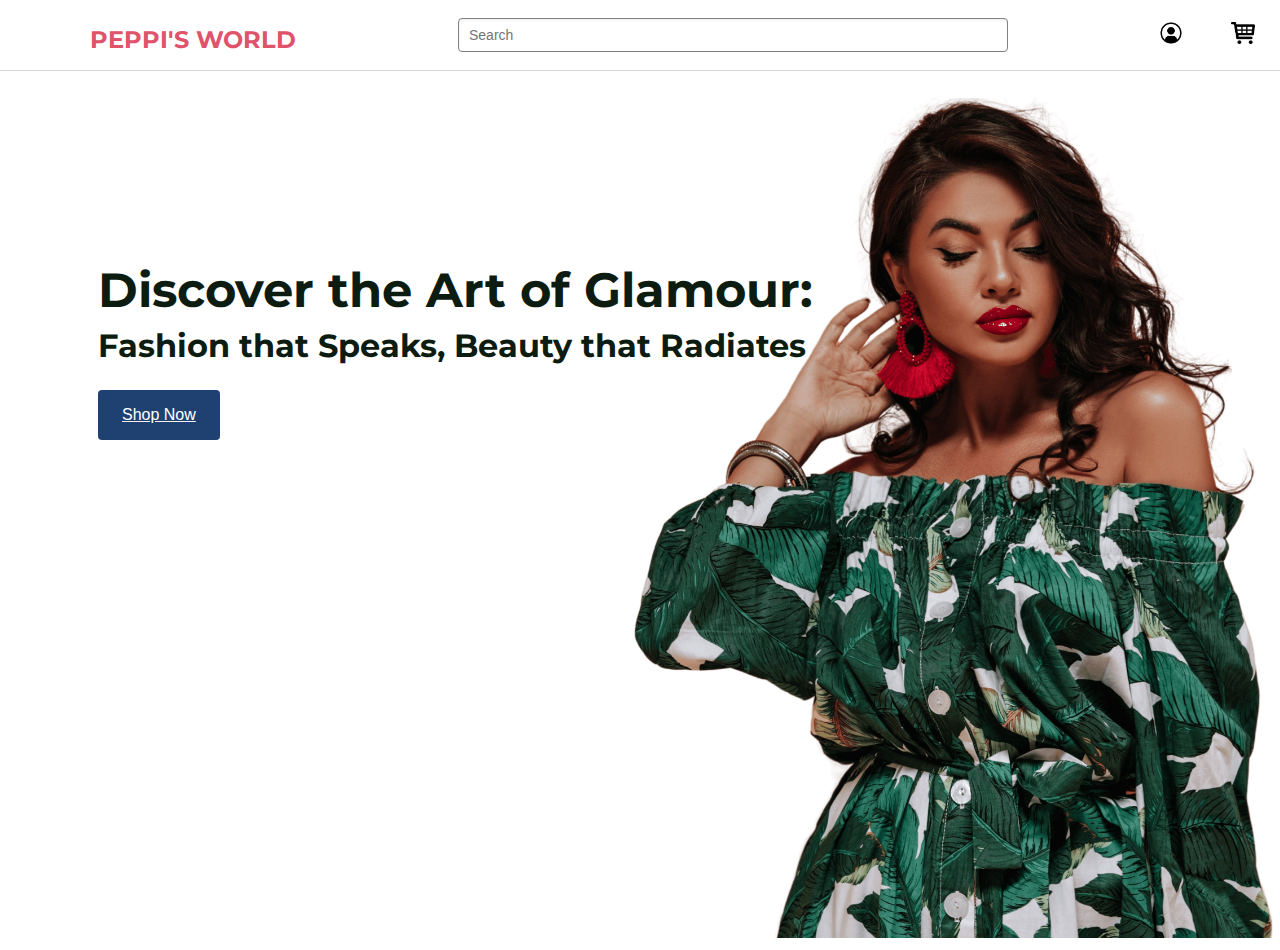
==== commit 5594c30d: "reduced-pic-resolution" ====
--- a/index.html
+++ b/index.html
@@ -33,7 +33,7 @@
         </div>
         <div class="homepage-content">
             <div>
-                <img class="first-homepage-pic" src="images/homepage3-removebg.png">
+                <img class="first-homepage-pic" src="images/homepage3-removebg-min.png">
             </div>
             <div class="text-button-container">
                 <div class="homepage-text"> Discover the Art of Glamour:  
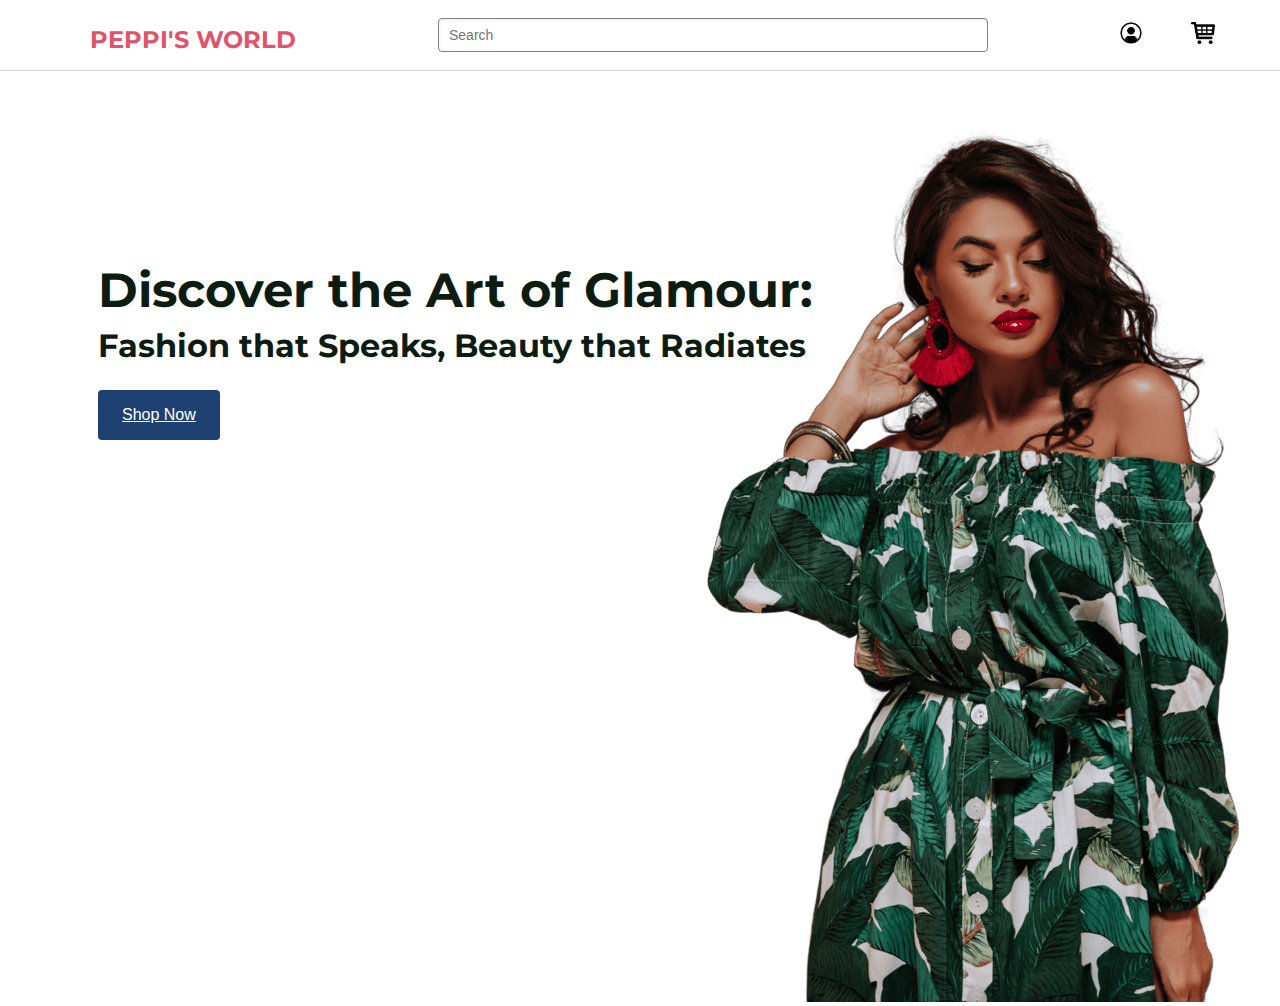
==== commit 382a8e01: "updating-23" ====
--- a/index.html
+++ b/index.html
@@ -1,7 +1,7 @@
 <!DOCTYPE html>
 <html>
     <head>
-
+        <meta name="viewport" content="width=device-width, initial-scale=1.0">
         <link rel="preconnect" href="https://fonts.googleapis.com">
         <link rel="preconnect" href="https://fonts.gstatic.com" crossorigin>
         <link href="https://fonts.googleapis.com/css2?family=Montserrat:wght@400;500;700&display=swap" rel="stylesheet">
@@ -32,7 +32,7 @@
             </div>
         </div>
         <div class="homepage-content">
-            <div>
+            <div class="homepage-image-container">
                 <img class="first-homepage-pic" src="images/homepage3-removebg-min.png">
             </div>
             <div class="text-button-container">
--- a/styles/header.css
+++ b/styles/header.css
@@ -23,6 +23,7 @@
     flex-direction: row;
     justify-content: space-between;
     align-items: center;
+    padding-right: 40px;
 
 }
 
--- a/homepage-styles/homepage.css
+++ b/homepage-styles/homepage.css
@@ -4,15 +4,19 @@
 }
 
 .first-homepage-pic {
-   width: 1200px;
-   height: 840px;
-   object-fit: cover;
-   border-radius: 4px;
+   margin-left: 600px;
 }
 
 .homepage-content {
  margin-left: 80px;
  position: relative;
+ width: 1200px;
+ 
+
+}
+
+.homepage-image-container{
+    position: absolute;
 
 }
 
@@ -46,4 +50,48 @@
     text-decoration-line: underline;
     text-decoration-color: rgb(253, 240, 240);
     
+}
+
+@media (max-width: 600px) {
+
+
+    .homepage-content {
+        width: 100%;
+        background-color: blue;
+     }
+
+   
+}
+
+@media (min-width: 601px) {
+
+
+    .homepage-content{
+        width: 100%;
+        background-color: chocolate;
+     }
+
+   
+}
+
+@media (min-width: 768px) {
+
+
+    .homepage-content {
+        width: 100%;
+        background-color: cyan;
+     }
+
+   
+}
+
+@media (min-width: 1200px) {
+
+
+    .homepage-content {
+        width: 100%;
+        background-color: darkgreen;
+     }
+
+   
 }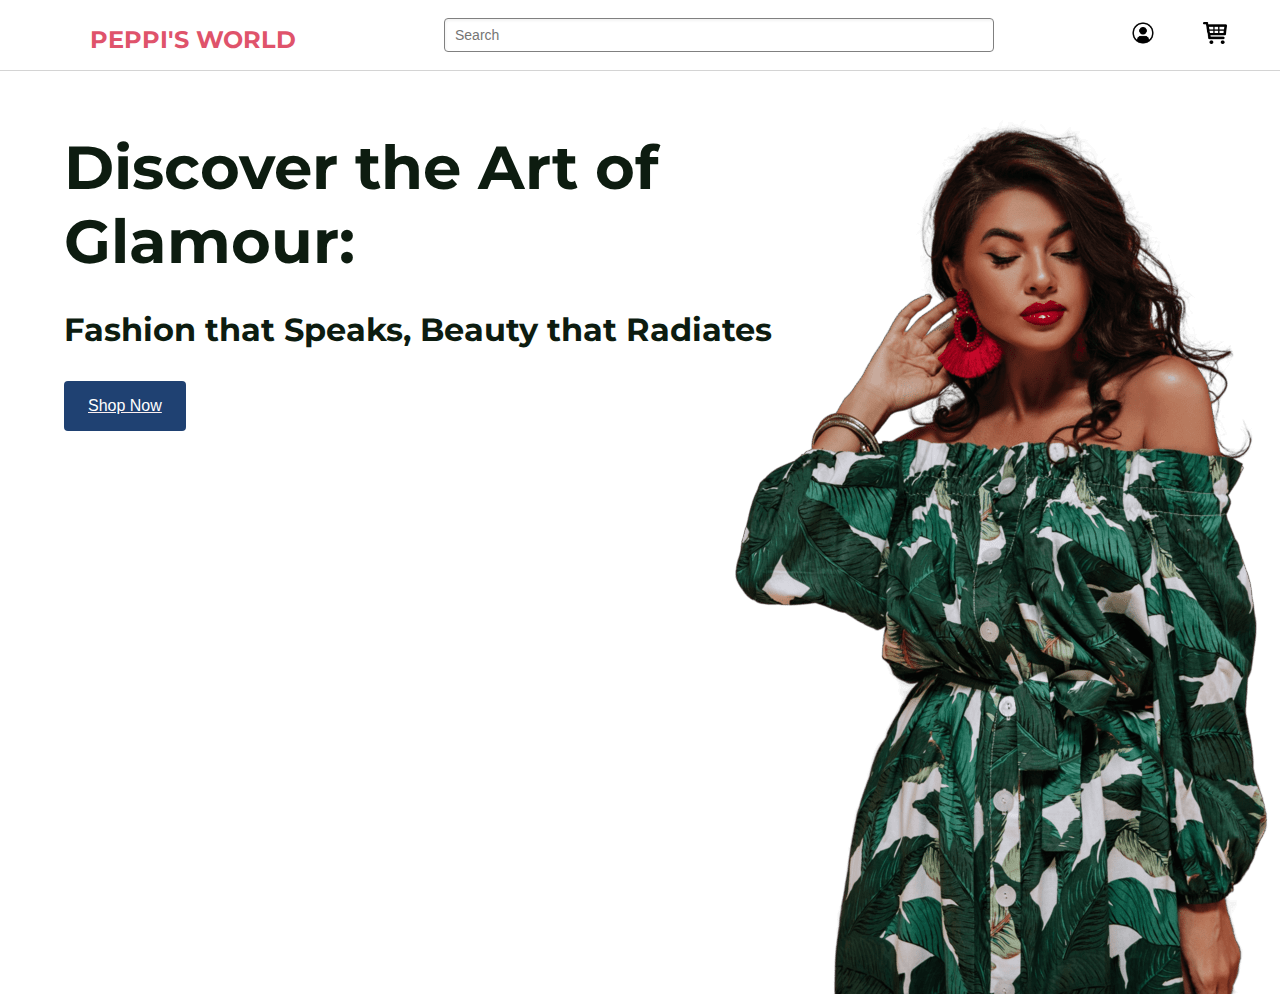
==== commit abf8d732: "responsive-update" ====
--- a/index.html
+++ b/index.html
@@ -32,9 +32,7 @@
             </div>
         </div>
         <div class="homepage-content">
-            <div class="homepage-image-container">
-                <img class="first-homepage-pic" src="images/homepage3-removebg-min.png">
-            </div>
+           
             <div class="text-button-container">
                 <div class="homepage-text"> Discover the Art of Glamour:  
                     <span><p>Fashion that Speaks, Beauty that Radiates</p></span>
@@ -44,6 +42,10 @@
                     Shop Now
                 </button>
              
+            </div>
+
+            <div class="homepage-image-container">
+                <img class="first-homepage-pic" src="images/homepage3-removebg-min.png">
             </div>
            
         </div>
--- a/styles/header.css
+++ b/styles/header.css
@@ -23,7 +23,7 @@
     flex-direction: row;
     justify-content: space-between;
     align-items: center;
-    padding-right: 40px;
+    padding-right: 28px;
 
 }
 
@@ -84,3 +84,5 @@
     
 }
 
+
+
--- a/homepage-styles/homepage.css
+++ b/homepage-styles/homepage.css
@@ -1,29 +1,31 @@
 body {
     font-family: Montserrat;
     padding-top: 90px;
+    margin: 0;
 }
 
-.first-homepage-pic {
-   margin-left: 600px;
+
+
+.homepage-content {
+    margin-left: 5vw;
+    width: auto;
+    display: flex;
+    flex-direction: row;
+    justify-content: space-between;
 }
 
-.homepage-content {
- margin-left: 80px;
- position: relative;
- width: 1200px;
- 
 
+.first-homepage-pic {
+    position: absolute;
+    right: 0;
 }
 
-.homepage-image-container{
-    position: absolute;
-
-}
 
 .homepage-text {
     font-weight: 700;
-    font-size: 48px;
-    line-height: 24px;
+    font-size: 3.8rem;
+    margin-top: 40px;
+    margin-right: 320px;
     color:rgb(13, 28, 16);
    /* color: rgb(31, 65, 114); */
     
@@ -31,13 +33,10 @@
 
 p{
     font-size: 32px;
+    padding-right: 80px;
+    z-index: 51;
 }
 
-.text-button-container {
-    position: absolute;
-    top: 180px;
-    left: 10px;
-}
 
 button {
     border: none;
@@ -52,46 +51,49 @@
     
 }
 
-@media (max-width: 600px) {
+@media (max-width:  1024px) {
+    .homepage-image-container {
+        transform: scale(80%);
+    }
+}
 
+@media (max-width:  750px) {
+    .homepage-image-container {
+        display: none;
+    }
+    
+    .text-button-container {
+        z-index: 1000;
+    }
+
+    .fixed-to-the-top-header {
+        z-index: 10000;
+    }
+
+    .first-homepage-pic {
+        filter: blur(4px);
+    }
+
+    .homepage-text {
+        margin-right: 0px;
+        font-size: 3.5rem;
+        margin-left: 0px;
+    }
+
+    p {
+        margin-right: 0px;
+    }
+
+    .logo-of-the-website {
+        font-size: 16px;
+        margin-left: 5vh;
+    }
+
+    .middle-section-header {
+        display: none;
+    }
 
     .homepage-content {
-        width: 100%;
-        background-color: blue;
-     }
-
-   
-}
-
-@media (min-width: 601px) {
-
-
-    .homepage-content{
-        width: 100%;
-        background-color: chocolate;
-     }
-
-   
-}
-
-@media (min-width: 768px) {
-
-
-    .homepage-content {
-        width: 100%;
-        background-color: cyan;
-     }
-
-   
-}
-
-@media (min-width: 1200px) {
-
-
-    .homepage-content {
-        width: 100%;
-        background-color: darkgreen;
-     }
-
-   
+        margin-left: 5vh;
+    }
 }